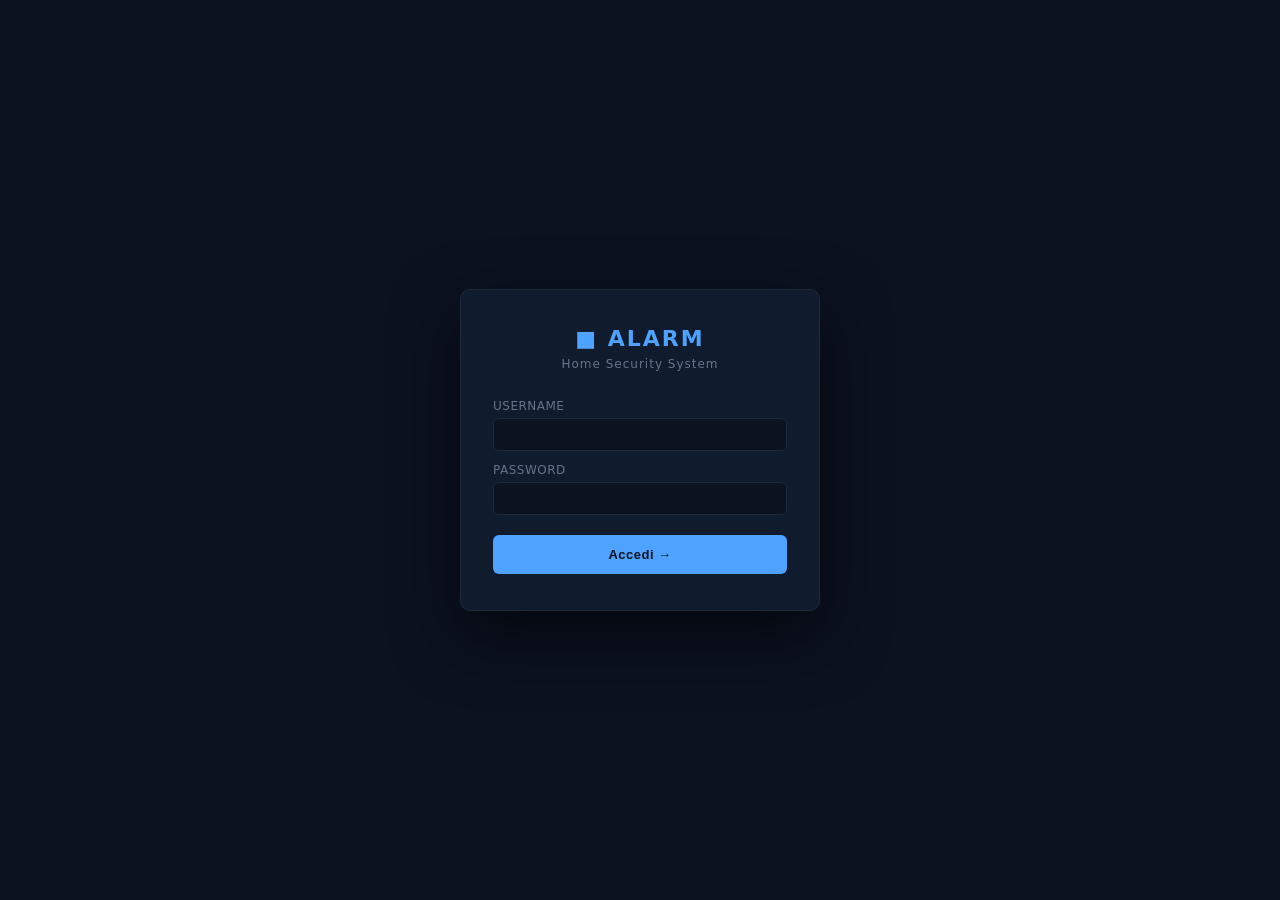
==== web/index.html @ f69ff597 "Add full project source, README, .gitignore and config templates Co-Authored-By: Claude Sonnet 4.6 <" ====
<!DOCTYPE html>
<html lang="it">
<head>
  <meta charset="UTF-8" />
  <meta name="viewport" content="width=device-width, initial-scale=1.0" />
  <title>Home Alarm System</title>
  <link rel="stylesheet" href="style.css?v=6" />
</head>
<body>

  <!-- ─── Login overlay ─────────────────────────────────────────────────────── -->
  <div id="login-overlay" class="login-overlay">
    <div class="login-box">
      <div class="login-header">
        <span class="logo">&#9632; ALARM</span>
        <p class="login-subtitle">Home Security System</p>
      </div>
      <form id="login-form" onsubmit="doLogin(event)">
        <label class="modal-label">
          Username
          <input id="login-username" class="modal-input" type="text" autocomplete="username" />
        </label>
        <label class="modal-label" style="margin-top:12px">
          Password
          <input id="login-password" class="modal-input" type="password" autocomplete="current-password" />
        </label>
        <div id="login-error" class="login-error hidden">Credenziali non valide</div>
        <button type="submit" class="btn btn-modal-add" style="width:100%;margin-top:20px;padding:12px">
          Accedi &#8594;
        </button>
      </form>
    </div>
  </div>

  <!-- ─── Main app (hidden until auth) ─────────────────────────────────────── -->
  <div id="app" class="hidden">

    <!-- Header -->
    <header>
      <div class="header-left">
        <span class="logo">&#9632; ALARM</span>
        <span class="subtitle">Home Security System</span>
      </div>
      <div class="header-center">
        <button id="btn-listening" class="btn-listening" onclick="toggleListening()">
          &#9679; In ascolto
        </button>
      </div>
      <div class="header-right">
        <span class="label">STATO</span>
        <span id="badge-mode" class="badge">DISARMED</span>
        <span id="badge-alarm" class="badge-alarm hidden">&#9888; ALLARME</span>
        <span class="header-sep">|</span>
        <span id="user-info" class="user-info"></span>
        <button class="btn-logout" onclick="doLogout()">Esci</button>
        <button class="btn-fullscreen" onclick="toggleFullscreen()" title="Schermo intero">
          <svg id="fs-icon-enter" viewBox="0 0 24 24" fill="none" stroke="currentColor" stroke-width="2" stroke-linecap="round" stroke-linejoin="round" width="16" height="16">
            <polyline points="15 3 21 3 21 9"/><polyline points="9 21 3 21 3 15"/>
            <line x1="21" y1="3" x2="14" y2="10"/><line x1="3" y1="21" x2="10" y2="14"/>
          </svg>
          <svg id="fs-icon-exit" viewBox="0 0 24 24" fill="none" stroke="currentColor" stroke-width="2" stroke-linecap="round" stroke-linejoin="round" width="16" height="16" class="hidden">
            <polyline points="4 14 10 14 10 20"/><polyline points="20 10 14 10 14 4"/>
            <line x1="10" y1="14" x2="3" y2="21"/><line x1="21" y1="3" x2="14" y2="10"/>
          </svg>
        </button>
      </div>
    </header>

    <!-- Tab navigation -->
    <nav class="tab-nav">
      <button class="tab-btn active" data-tab="dashboard" onclick="switchTab('dashboard')">Dashboard</button>
      <button class="tab-btn" data-tab="config" onclick="switchTab('config')">Configurazione</button>
      <button class="tab-btn tab-admin-only hidden" data-tab="users" onclick="switchTab('users')">Utenti</button>
    </nav>

    <!-- Bridge non autorizzato banner -->
    <div id="bridge-banner" class="unknown-banner bridge-banner hidden">
      <span>&#9888; Bridge RF non autorizzato: <code id="bridge-banner-topic"></code></span>
      <div class="unknown-banner-actions">
        <button class="btn-banner-add" onclick="addBridgeFromBanner()">+ Registra</button>
        <button class="btn-banner-dismiss" onclick="dismissBridgeBanner()">Ignora</button>
      </div>
    </div>

    <!-- Unknown device banner (shown when NOT listening) -->
    <div id="unknown-banner" class="unknown-banner hidden">
      <span>&#9888; Dispositivo non riconosciuto rilevato: <code id="unknown-banner-code"></code></span>
      <div class="unknown-banner-actions">
        <span class="unknown-banner-hint">Attiva l'ascolto per aggiungerlo</span>
        <button class="btn-banner-dismiss" onclick="dismissUnknownBanner()">Ignora</button>
      </div>
    </div>

    <!-- ─── Tab: Dashboard ───────────────────────────────────────────────────── -->
    <div id="tab-dashboard" class="tab-content">
      <main>

        <!-- Pannello sinistro: comandi + log -->
        <aside class="panel-left">

          <section class="card" id="controls-card">
            <h2>Controlli</h2>
            <div class="btn-group">
              <button class="btn btn-disarm" onclick="inviaComando('DISARM')">
                &#9632; Disattiva
              </button>
              <button class="btn btn-home" onclick="inviaComando('ARM_HOME')">
                &#8962; Arm Home
              </button>
              <button class="btn btn-away" onclick="inviaComando('ARM_AWAY')">
                &#9673; Arm Away
              </button>
            </div>
            <button class="btn btn-reset" onclick="inviaComando('RESET')">
              &#8635; Reset Allarme
            </button>
          </section>

          <section class="card">
            <h2>Log Eventi <span id="event-count" class="count">0</span></h2>
            <div class="event-log-wrap">
              <table class="event-table">
                <thead>
                  <tr>
                    <th>Ora</th>
                    <th>Dispositivo</th>
                    <th>Zona</th>
                  </tr>
                </thead>
                <tbody id="event-tbody">
                  <tr><td colspan="3" class="empty">Nessun evento</td></tr>
                </tbody>
              </table>
            </div>
          </section>

        </aside>

        <!-- Pannello destro: mappa planimetrica -->
        <section class="panel-right card">
          <h2>Planimetria</h2>
          <div id="placement-hint" class="placement-hint hidden">
            <span>&#8982; Clicca sulla mappa per posizionare il dispositivo</span>
            <button class="btn-cancel-placement" onclick="cancelPlacement()">&#10005; Annulla</button>
          </div>
          <div class="map-container" id="mappa">

            <svg id="planimetria"
                 xmlns="http://www.w3.org/2000/svg"
                 viewBox="0 0 860 520"
                 preserveAspectRatio="none"
                 style="position:absolute;top:0;left:0;width:100%;height:100%;pointer-events:none">

              <rect width="860" height="520" fill="#0a1628"/>
              <rect x="195" y="15" width="655" height="490" rx="6"
                    fill="#061608" stroke="#112611" stroke-width="1.5"/>
              <rect x="645" y="28" width="170" height="118" rx="2"
                    fill="#0e0d07" stroke="#272006" stroke-width="2"/>
              <rect x="650" y="33" width="160" height="108"
                    fill="#0b0a05" stroke="#1e1905" stroke-width="1"/>
              <rect x="643" y="82" width="10" height="32" fill="#061608"/>
              <text x="730" y="57" text-anchor="middle"
                    font-family="'Courier New',monospace" font-size="10"
                    fill="#2a2810" letter-spacing="1.5" font-weight="600">CAPANNONE</text>
              <rect x="48" y="243" width="228" height="24" rx="2" fill="#0c1720"/>
              <text x="135" y="258" text-anchor="middle"
                    font-family="'Courier New',monospace" font-size="9"
                    fill="#162a1e" letter-spacing="1">vialetto</text>
              <rect x="31" y="216" width="14" height="34" rx="2"
                    fill="#1b3252" stroke="#2a4f80" stroke-width="1"/>
              <rect x="31" y="270" width="14" height="34" rx="2"
                    fill="#1b3252" stroke="#2a4f80" stroke-width="1"/>
              <line x1="45" y1="255" x2="136" y2="242"
                    stroke="#2a4f80" stroke-width="2.5" stroke-linecap="round"/>
              <text x="370" y="42" text-anchor="middle"
                    font-family="'Courier New',monospace" font-size="10"
                    fill="#152815" letter-spacing="2" font-weight="600">G I A R D I N O</text>
              <rect x="274" y="74" width="344" height="193" fill="#0d1f3a"/>
              <rect x="274" y="273" width="157" height="203" fill="#0a1e15"/>
              <rect x="437" y="273" width="181" height="203" fill="#0e1c32"/>
              <rect x="624" y="74" width="150" height="402" fill="#131428"/>
              <rect x="268" y="68"  width="512" height="6" fill="#3a6a9a"/>
              <rect x="268" y="68"  width="6"   height="414" fill="#3a6a9a"/>
              <rect x="774" y="68"  width="6"   height="414" fill="#3a6a9a"/>
              <rect x="268" y="476" width="212" height="6" fill="#3a6a9a"/>
              <rect x="550" y="476" width="230" height="6" fill="#3a6a9a"/>
              <rect x="274" y="267" width="216" height="6" fill="#3a6a9a"/>
              <rect x="550" y="267" width="68"  height="6" fill="#3a6a9a"/>
              <rect x="431" y="273" width="6" height="59"  fill="#3a6a9a"/>
              <rect x="431" y="384" width="6" height="92"  fill="#3a6a9a"/>
              <rect x="618" y="74"  width="6" height="176" fill="#3a6a9a"/>
              <rect x="618" y="303" width="6" height="173" fill="#3a6a9a"/>
              <path d="M490,267 A60,60 0 0,1 550,267"
                    fill="none" stroke="#4a7aaa" stroke-width="1.5" stroke-dasharray="4,2"/>
              <path d="M431,332 A52,52 0 0,0 431,384"
                    fill="none" stroke="#4a7aaa" stroke-width="1.5" stroke-dasharray="4,2"/>
              <path d="M618,250 A53,53 0 0,1 618,303"
                    fill="none" stroke="#4a7aaa" stroke-width="1.5" stroke-dasharray="4,2"/>
              <path d="M480,476 A70,70 0 0,1 550,476"
                    fill="none" stroke="#4a7aaa" stroke-width="1.5" stroke-dasharray="4,2"/>
              <text x="446" y="170" text-anchor="middle"
                    font-family="'Courier New',monospace" font-size="11"
                    fill="#2d4f78" letter-spacing="1.5" font-weight="600">CAMERA DA LETTO</text>
              <text x="352" y="374" text-anchor="middle"
                    font-family="'Courier New',monospace" font-size="11"
                    fill="#1e4030" letter-spacing="1.5" font-weight="600">CUCINA</text>
              <text x="527" y="374" text-anchor="middle"
                    font-family="'Courier New',monospace" font-size="11"
                    fill="#2d4f78" letter-spacing="1.5" font-weight="600">SOGGIORNO</text>
              <text x="699" y="275" text-anchor="middle"
                    font-family="'Courier New',monospace" font-size="11"
                    fill="#2a3a60" letter-spacing="1.5" font-weight="600">CAMERETTA</text>
              <text x="22" y="512" font-family="monospace" font-size="9"
                    fill="#1e3a5f">N &#8593;</text>

            </svg>

          </div>
        </section>

      </main>
    </div>

    <!-- ─── Tab: Configurazione ──────────────────────────────────────────────── -->
    <div id="tab-config" class="tab-content hidden">
      <div class="config-page">

        <!-- Sensori -->
        <div class="card">
          <h2>Sensori e Dispositivi</h2>
          <div class="table-wrap">
            <table class="config-table">
              <thead>
                <tr>
                  <th>Codice</th>
                  <th>Nome</th>
                  <th>Tipo</th>
                  <th>Zona</th>
                  <th>Attivo</th>
                  <th>Azioni</th>
                </tr>
              </thead>
              <tbody id="config-device-tbody">
                <tr><td colspan="6" class="empty">Caricamento...</td></tr>
              </tbody>
            </table>
          </div>
        </div>

        <!-- Bridge RF -->
        <div class="card" style="margin-top:16px">
          <h2>Bridge RF</h2>
          <div class="table-wrap">
            <table class="config-table">
              <thead>
                <tr>
                  <th>Topic MQTT</th>
                  <th>Client / Label</th>
                  <th>Attivo</th>
                  <th>Azioni</th>
                </tr>
              </thead>
              <tbody id="config-bridge-tbody">
                <tr><td colspan="4" class="empty">Caricamento...</td></tr>
              </tbody>
            </table>
          </div>
          <div id="add-bridge-btn-wrap" class="hidden" style="margin-top:12px">
            <button class="btn btn-modal-add" style="font-size:13px;padding:8px 18px"
                    onclick="openBridgeModal('')">+ Aggiungi Bridge</button>
          </div>
        </div>

      </div>
    </div>

    <!-- ─── Tab: Utenti ──────────────────────────────────────────────────────── -->
    <div id="tab-users" class="tab-content hidden">
      <div class="config-page">
        <div class="card">
          <h2>Gestione Utenti</h2>
          <div class="table-wrap">
            <table class="config-table">
              <thead>
                <tr>
                  <th>Username</th>
                  <th>Livello</th>
                  <th>Accesso</th>
                  <th>Azioni</th>
                </tr>
              </thead>
              <tbody id="users-tbody">
                <tr><td colspan="4" class="empty">Caricamento...</td></tr>
              </tbody>
            </table>
          </div>

          <div class="add-section">
            <h3>Aggiungi Utente</h3>
            <div class="add-form-row">
              <label class="modal-label">
                Username
                <input id="new-user-username" class="modal-input" type="text" />
              </label>
              <label class="modal-label">
                Password
                <input id="new-user-password" class="modal-input" type="password" />
              </label>
              <label class="modal-label">
                Livello
                <select id="new-user-level" class="modal-input">
                  <option value="10">10 &mdash; Solo visualizzazione</option>
                  <option value="50">50 &mdash; Visualizzazione + Arming</option>
                  <option value="100">100 &mdash; Accesso completo</option>
                </select>
              </label>
              <button class="btn btn-modal-add add-form-btn" onclick="addUser()">Aggiungi</button>
            </div>
          </div>
        </div>
      </div>
    </div>

  </div><!-- /app -->

  <!-- Tooltip custom -->
  <div id="tooltip" class="tooltip hidden"></div>

  <!-- Device info popup (click su sensore nella mappa) -->
  <div id="device-popup" class="device-popup hidden">
    <div class="device-popup-header">
      <span class="device-popup-title" id="device-popup-name"></span>
      <button class="device-popup-close" onclick="closeDevicePopup()">&#10005;</button>
    </div>
    <div class="device-popup-rows">
      <div class="device-popup-row">
        <span class="device-popup-key">Codice</span>
        <span class="device-popup-val" id="device-popup-code"></span>
      </div>
      <div class="device-popup-row">
        <span class="device-popup-key">Tipo</span>
        <span class="device-popup-val" id="device-popup-type"></span>
      </div>
      <div class="device-popup-row">
        <span class="device-popup-key">Zona</span>
        <span class="device-popup-val" id="device-popup-zone"></span>
      </div>
      <div class="device-popup-row">
        <span class="device-popup-key">Stato</span>
        <span class="device-popup-val" id="device-popup-status"></span>
      </div>
      <div class="device-popup-row">
        <span class="device-popup-key">Ultimo rilevamento</span>
        <span class="device-popup-val" id="device-popup-last"></span>
      </div>
    </div>
  </div>

  <!-- ─── Modal: dispositivo sconosciuto ──────────────────────────────────────── -->
  <div id="modal-overlay" class="modal-overlay hidden" role="dialog" aria-modal="true">
    <div class="modal">
      <div class="modal-header">
        <span class="modal-icon">&#9888;</span>
        <h3>Nuovo dispositivo rilevato</h3>
      </div>
      <p class="modal-code">Codice RF: <code id="modal-device-code"></code></p>
      <div class="modal-body">
        <label class="modal-label">
          Nome dispositivo
          <input id="modal-name" class="modal-input" type="text"
                 placeholder="es. porta_garage" autocomplete="off" />
        </label>
        <label class="modal-label">
          Tipo
          <select id="modal-type" class="modal-input">
            <option value="door">Porta (door)</option>
            <option value="window">Finestra (window)</option>
            <option value="motion">Sensore PIR (motion)</option>
            <option value="gate">Cancello (gate)</option>
            <option value="controller">Controller</option>
          </select>
        </label>
        <label class="modal-label">
          Zona
          <select id="modal-zone" class="modal-input">
            <option value="perimeter">Perimetrale</option>
            <option value="internal">Interna</option>
          </select>
        </label>
      </div>
      <p class="modal-hint">Dopo aver compilato i campi, potrai posizionarlo sulla mappa.</p>
      <div class="modal-footer">
        <button class="btn btn-modal-ignore" onclick="ignoreUnknownDevice()">Ignora</button>
        <button class="btn btn-modal-add" onclick="proceedToPlacement()">Aggiungi dispositivo &#8594;</button>
      </div>
    </div>
  </div>

  <!-- ─── Modal: aggiunta bridge RF ─────────────────────────────────────────── -->
  <div id="bridge-modal" class="modal-overlay hidden" role="dialog" aria-modal="true">
    <div class="modal">
      <div class="modal-header">
        <span class="modal-icon" style="color:#34d399">&#9654;</span>
        <h3>Registra Bridge RF</h3>
      </div>
      <div class="modal-body">
        <label class="modal-label">
          Topic MQTT
          <input id="bridge-modal-topic" class="modal-input" type="text"
                 placeholder="home/alarm/rf/nome_bridge" autocomplete="off" />
        </label>
        <label class="modal-label">
          Client / Label
          <input id="bridge-modal-client" class="modal-input" type="text"
                 placeholder="es. Tasmota Garage" autocomplete="off" />
        </label>
      </div>
      <p class="modal-hint">Dopo aver compilato i campi, potrai posizionarlo sulla mappa.</p>
      <div class="modal-footer">
        <button class="btn btn-modal-ignore" onclick="closeBridgeModal()">Annulla</button>
        <button class="btn btn-modal-add" onclick="proceedToBridgePlacement()">Aggiungi &#8594;</button>
      </div>
    </div>
  </div>

  <!-- ─── Modal: modifica bridge RF ──────────────────────────────────────────── -->
  <div id="edit-bridge-modal" class="modal-overlay hidden" role="dialog" aria-modal="true">
    <div class="modal">
      <div class="modal-header">
        <span class="modal-icon" style="color:#34d399">&#9998;</span>
        <h3>Modifica Bridge RF</h3>
      </div>
      <p class="modal-code">Topic: <code id="edit-bridge-topic-label"></code></p>
      <div class="modal-body">
        <label class="modal-label">
          Client / Label
          <input id="edit-bridge-client" class="modal-input" type="text" />
        </label>
      </div>
      <div class="modal-footer">
        <button class="btn btn-modal-ignore" onclick="closeEditBridgeModal()">Annulla</button>
        <button class="btn btn-modal-add" onclick="saveBridgeEdit()">Salva &#8594;</button>
      </div>
    </div>
  </div>

  <!-- ─── Modal: modifica dispositivo ────────────────────────────────────────── -->
  <div id="edit-device-modal" class="modal-overlay hidden" role="dialog" aria-modal="true">
    <div class="modal">
      <div class="modal-header">
        <span class="modal-icon" style="color:var(--primary)">&#9998;</span>
        <h3>Modifica Dispositivo</h3>
      </div>
      <p class="modal-code">Codice: <code id="edit-device-code"></code></p>
      <div class="modal-body">
        <label class="modal-label">
          Nome
          <input id="edit-device-name" class="modal-input" type="text" />
        </label>
        <label class="modal-label">
          Tipo
          <select id="edit-device-type" class="modal-input">
            <option value="door">Porta (door)</option>
            <option value="window">Finestra (window)</option>
            <option value="motion">Sensore PIR (motion)</option>
            <option value="gate">Cancello (gate)</option>
            <option value="controller">Controller</option>
          </select>
        </label>
        <label class="modal-label">
          Zona
          <select id="edit-device-zone" class="modal-input">
            <option value="perimeter">Perimetrale</option>
            <option value="internal">Interna</option>
          </select>
        </label>
      </div>
      <div class="modal-footer">
        <button class="btn btn-modal-ignore" onclick="closeEditDeviceModal()">Annulla</button>
        <button class="btn btn-modal-add" onclick="saveDeviceEdit()">Salva &#8594;</button>
      </div>
    </div>
  </div>

  <!-- ─── Modal: modifica utente ──────────────────────────────────────────────── -->
  <div id="edit-user-modal" class="modal-overlay hidden" role="dialog" aria-modal="true">
    <div class="modal">
      <div class="modal-header">
        <span class="modal-icon" style="color:var(--primary)">&#9998;</span>
        <h3>Modifica Utente</h3>
      </div>
      <p class="modal-code">Utente: <code id="edit-user-name-label"></code></p>
      <div class="modal-body">
        <label class="modal-label">
          Nuova Password <span style="font-weight:400;text-transform:none">(lascia vuoto per non cambiare)</span>
          <input id="edit-user-password" class="modal-input" type="password" placeholder="••••••••" />
        </label>
        <label class="modal-label">
          Livello
          <select id="edit-user-level" class="modal-input">
            <option value="10">10 &mdash; Solo visualizzazione</option>
            <option value="50">50 &mdash; Visualizzazione + Arming</option>
            <option value="100">100 &mdash; Accesso completo</option>
          </select>
        </label>
      </div>
      <div class="modal-footer">
        <button class="btn btn-modal-ignore" onclick="closeEditUserModal()">Annulla</button>
        <button class="btn btn-modal-add" onclick="saveUserEdit()">Salva &#8594;</button>
      </div>
    </div>
  </div>

  <script src="app.js?v=6"></script>
</body>
</html>
---- web/style.css ----
/* ─── Variables ────────────────────────────────────────────────────────────── */
:root {
  --bg: #0b1220;
  --bg-card: #111b2e;
  --bg-card-hover: #162236;
  --primary: #4da3ff;
  --accent: #22c55e;
  --warning: #f59e0b;
  --danger: #ef4444;
  --text: #e2e8f0;
  --text-muted: #64748b;
  --border: #1e293b;
  --radius: 10px;
}

/* ─── Reset & base ─────────────────────────────────────────────────────────── */
*, *::before, *::after { box-sizing: border-box; margin: 0; padding: 0; }

.hidden { display: none !important; }

body {
  background: var(--bg);
  color: var(--text);
  font-family: 'Segoe UI', system-ui, sans-serif;
  font-size: 14px;
  min-height: 100vh;
  display: flex;
  flex-direction: column;
}

/* ─── Header ───────────────────────────────────────────────────────────────── */
header {
  display: flex;
  align-items: center;
  justify-content: space-between;
  padding: 14px 24px;
  background: var(--bg-card);
  border-bottom: 1px solid var(--border);
}

.header-left {
  display: flex;
  align-items: center;
  gap: 12px;
}

.logo {
  font-size: 18px;
  font-weight: 700;
  color: var(--primary);
  letter-spacing: 2px;
}

.subtitle {
  color: var(--text-muted);
  font-size: 12px;
}

.header-right {
  display: flex;
  align-items: center;
  gap: 10px;
}

.label {
  font-size: 11px;
  color: var(--text-muted);
  letter-spacing: 1px;
}

/* ─── Badges ───────────────────────────────────────────────────────────────── */
.badge {
  padding: 4px 14px;
  border-radius: 20px;
  font-size: 12px;
  font-weight: 600;
  letter-spacing: 1px;
  transition: background 0.3s, color 0.3s;
}

.badge.DISARMED  { background: #16302b; color: var(--accent); border: 1px solid var(--accent); }
.badge.ARMING    { background: #2d2600; color: var(--warning); border: 1px solid var(--warning); }
.badge.ARMED_HOME { background: #0d2040; color: var(--primary); border: 1px solid var(--primary); }
.badge.ARMED_AWAY { background: #2d1a00; color: #fb923c; border: 1px solid #fb923c; }
.badge.TRIGGERED  { background: #3b0d0d; color: var(--danger); border: 1px solid var(--danger); }

.badge-alarm {
  padding: 4px 14px;
  border-radius: 20px;
  font-size: 12px;
  font-weight: 700;
  background: var(--danger);
  color: white;
  animation: pulse-alarm 1s infinite;
}

.badge-alarm.hidden { display: none; }

@keyframes pulse-alarm {
  0%, 100% { opacity: 1; }
  50% { opacity: 0.5; }
}

/* ─── Layout ───────────────────────────────────────────────────────────────── */
main {
  display: grid;
  grid-template-columns: 340px 1fr;
  gap: 20px;
  padding: 20px 24px;
  flex: 1;
}

.panel-left {
  display: flex;
  flex-direction: column;
  gap: 16px;
}

.card {
  background: var(--bg-card);
  border: 1px solid var(--border);
  border-radius: var(--radius);
  padding: 18px;
}

.card h2 {
  font-size: 13px;
  font-weight: 600;
  color: var(--text-muted);
  text-transform: uppercase;
  letter-spacing: 1px;
  margin-bottom: 14px;
  display: flex;
  align-items: center;
  gap: 8px;
}

/* ─── Buttons ──────────────────────────────────────────────────────────────── */
.btn-group {
  display: grid;
  grid-template-columns: 1fr 1fr 1fr;
  gap: 8px;
  margin-bottom: 8px;
}

.btn {
  padding: 10px 8px;
  border: none;
  border-radius: 6px;
  font-size: 13px;
  font-weight: 600;
  cursor: pointer;
  transition: opacity 0.15s, transform 0.1s;
  letter-spacing: 0.5px;
}

.btn:hover  { opacity: 0.85; transform: translateY(-1px); }
.btn:active { transform: translateY(0); }

.btn-disarm { background: var(--accent);  color: #0a1a10; }
.btn-home   { background: var(--primary); color: #071224; }
.btn-away   { background: #fb923c;        color: #1a0a00; }
.btn-reset  { background: transparent; border: 1px solid var(--border); color: var(--text-muted); width: 100%; font-size: 12px; padding: 8px; }
.btn-reset:hover { border-color: var(--text-muted); color: var(--text); }

/* ─── Event log ────────────────────────────────────────────────────────────── */
.count {
  background: var(--border);
  color: var(--text-muted);
  padding: 2px 8px;
  border-radius: 10px;
  font-size: 11px;
}

.event-log-wrap {
  max-height: 320px;
  overflow-y: auto;
  scrollbar-width: thin;
  scrollbar-color: var(--border) transparent;
}

.event-table {
  width: 100%;
  border-collapse: collapse;
}

.event-table th {
  font-size: 11px;
  color: var(--text-muted);
  text-transform: uppercase;
  letter-spacing: 0.5px;
  padding: 6px 8px;
  text-align: left;
  border-bottom: 1px solid var(--border);
}

.event-table td {
  padding: 7px 8px;
  border-bottom: 1px solid var(--border);
  font-size: 13px;
}

.event-table tr:last-child td { border-bottom: none; }

.event-table tr.triggered td { color: var(--danger); }

.event-table .empty {
  color: var(--text-muted);
  text-align: center;
  padding: 20px;
}

/* ─── Map ──────────────────────────────────────────────────────────────────── */
.panel-right {
  display: flex;
  flex-direction: column;
}

.map-container {
  position: relative;
  width: 100%;
  aspect-ratio: 860 / 520;
  min-height: 420px;
  background-color: #0a1628;
  border-radius: 8px;
  border: 1px solid var(--border);
  overflow: hidden;
}

/* ─── Device icons on map ──────────────────────────────────────────────────── */
.device-pin {
  position: absolute;
  transform: translate(-50%, -50%);
  display: flex;
  flex-direction: column;
  align-items: center;
  gap: 4px;
  cursor: pointer;
  z-index: 10;
}

.device-icon {
  width: 36px;
  height: 36px;
  border-radius: 8px;
  display: flex;
  align-items: center;
  justify-content: center;
  border: 2px solid transparent;
  transition: all 0.3s;
}

.device-icon.door       { background: #0d2040; border-color: var(--primary); }
.device-icon.gate       { background: #0d2040; border-color: var(--primary); }
.device-icon.window     { background: #162032; border-color: #60a5fa; }
.device-icon.motion     { background: #1a1a00; border-color: var(--warning); }
.device-icon.controller { background: #1a0d40; border-color: #a78bfa; }
.device-icon.bridge     { background: #0d2a1a; border-color: #34d399; }

.device-icon svg { width: 20px; height: 20px; }

.device-label {
  font-size: 10px;
  color: var(--text-muted);
  background: rgba(11, 18, 32, 0.85);
  padding: 2px 6px;
  border-radius: 4px;
  white-space: nowrap;
  pointer-events: none;
}

/* Triggered state */
.device-pin.triggered .device-icon {
  border-color: var(--danger);
  background: #3b0d0d;
  animation: pulse-device 0.8s infinite;
}

.device-pin.triggered .device-label {
  color: var(--danger);
}

@keyframes pulse-device {
  0%, 100% { box-shadow: 0 0 0 0 rgba(239, 68, 68, 0.5); }
  50%       { box-shadow: 0 0 0 8px rgba(239, 68, 68, 0); }
}

/* ─── Tooltip ──────────────────────────────────────────────────────────────── */
.tooltip {
  position: fixed;
  background: var(--bg-card);
  border: 1px solid var(--border);
  padding: 6px 10px;
  border-radius: 6px;
  font-size: 12px;
  pointer-events: none;
  z-index: 1000;
  max-width: 200px;
}

.tooltip.hidden { display: none; }

/* ─── Placement hint banner ────────────────────────────────────────────────── */
.placement-hint {
  display: flex;
  align-items: center;
  justify-content: space-between;
  gap: 12px;
  background: #1a2a10;
  border: 1px solid var(--accent);
  border-radius: 6px;
  padding: 8px 14px;
  margin-bottom: 10px;
  font-size: 13px;
  color: var(--accent);
}

.placement-hint.hidden { display: none; }

.btn-cancel-placement {
  background: transparent;
  border: 1px solid var(--accent);
  color: var(--accent);
  border-radius: 4px;
  padding: 4px 10px;
  font-size: 12px;
  cursor: pointer;
  white-space: nowrap;
  transition: background 0.15s;
}

.btn-cancel-placement:hover { background: #16302b; }

/* ─── Map placement mode ───────────────────────────────────────────────────── */
.map-container.placement-mode { cursor: crosshair; }

.placement-ghost {
  position: absolute;
  transform: translate(-50%, -50%);
  pointer-events: none;
  z-index: 30;
  opacity: 0.75;
}

.placement-ghost.hidden { display: none; }

.placement-ghost .device-icon {
  animation: pulse-ghost 1s infinite;
}

@keyframes pulse-ghost {
  0%, 100% { box-shadow: 0 0 0 0 rgba(77, 163, 255, 0.6); }
  50%       { box-shadow: 0 0 0 10px rgba(77, 163, 255, 0); }
}

/* ─── New device highlight ─────────────────────────────────────────────────── */
.device-pin.device-new .device-icon {
  border-color: var(--accent);
  background: #0d2d1a;
  animation: pulse-new 0.6s ease-in-out 6;
}

.device-pin.device-new .device-label { color: var(--accent); }

@keyframes pulse-new {
  0%, 100% { box-shadow: 0 0 0 0 rgba(34, 197, 94, 0.6); }
  50%       { box-shadow: 0 0 0 10px rgba(34, 197, 94, 0); }
}

/* ─── Modal overlay ────────────────────────────────────────────────────────── */
.modal-overlay {
  position: fixed;
  inset: 0;
  background: rgba(5, 10, 20, 0.75);
  display: flex;
  align-items: center;
  justify-content: center;
  z-index: 200;
  backdrop-filter: blur(2px);
}

.modal-overlay.hidden { display: none; }

.modal {
  background: var(--bg-card);
  border: 1px solid var(--border);
  border-radius: var(--radius);
  padding: 24px;
  width: 380px;
  max-width: 90vw;
  box-shadow: 0 20px 60px rgba(0, 0, 0, 0.6);
}

.modal-header {
  display: flex;
  align-items: center;
  gap: 10px;
  margin-bottom: 10px;
}

.modal-icon {
  font-size: 20px;
  color: var(--warning);
}

.modal-header h3 {
  font-size: 15px;
  font-weight: 600;
  color: var(--text);
}

.modal-code {
  font-size: 12px;
  color: var(--text-muted);
  margin-bottom: 18px;
}

.modal-code code {
  background: var(--border);
  color: var(--primary);
  padding: 2px 8px;
  border-radius: 4px;
  font-family: 'Courier New', monospace;
  font-size: 13px;
  letter-spacing: 1px;
}

.modal-body {
  display: flex;
  flex-direction: column;
  gap: 12px;
  margin-bottom: 16px;
}

.modal-label {
  display: flex;
  flex-direction: column;
  gap: 5px;
  font-size: 12px;
  color: var(--text-muted);
  letter-spacing: 0.5px;
  text-transform: uppercase;
}

.modal-input {
  background: var(--bg);
  border: 1px solid var(--border);
  border-radius: 6px;
  padding: 8px 10px;
  color: var(--text);
  font-size: 13px;
  outline: none;
  transition: border-color 0.15s;
}

.modal-input:focus { border-color: var(--primary); }

.modal-input.input-error { border-color: var(--danger); }

.modal-hint {
  font-size: 11px;
  color: var(--text-muted);
  margin-bottom: 18px;
  line-height: 1.5;
}

.modal-footer {
  display: flex;
  gap: 8px;
  justify-content: flex-end;
}

.btn-modal-ignore {
  background: transparent;
  border: 1px solid var(--border);
  color: var(--text-muted);
}

.btn-modal-ignore:hover { border-color: var(--text-muted); color: var(--text); }

.btn-modal-add {
  background: var(--primary);
  color: #071224;
}

.btn-modal-add:hover { opacity: 0.85; }

/* ─── Login overlay ────────────────────────────────────────────────────────── */
.login-overlay {
  position: fixed;
  inset: 0;
  background: var(--bg);
  display: flex;
  align-items: center;
  justify-content: center;
  z-index: 500;
}

.login-box {
  background: var(--bg-card);
  border: 1px solid var(--border);
  border-radius: var(--radius);
  padding: 36px 32px;
  width: 360px;
  max-width: 92vw;
  box-shadow: 0 24px 64px rgba(0, 0, 0, 0.6);
}

.login-header {
  text-align: center;
  margin-bottom: 28px;
}

.login-header .logo {
  display: block;
  font-size: 22px;
  margin-bottom: 6px;
}

.login-subtitle {
  color: var(--text-muted);
  font-size: 12px;
  letter-spacing: 1px;
}

.login-error {
  background: #3b0d0d;
  border: 1px solid var(--danger);
  color: var(--danger);
  border-radius: 6px;
  padding: 8px 12px;
  font-size: 12px;
  margin-top: 12px;
}

/* ─── Tab navigation ───────────────────────────────────────────────────────── */
.tab-nav {
  display: flex;
  gap: 2px;
  padding: 0 24px;
  border-bottom: 1px solid var(--border);
  background: var(--bg-card);
}

.tab-btn {
  padding: 10px 20px;
  background: transparent;
  border: none;
  border-bottom: 2px solid transparent;
  color: var(--text-muted);
  font-size: 13px;
  font-weight: 500;
  cursor: pointer;
  transition: color 0.15s, border-color 0.15s;
  letter-spacing: 0.3px;
  margin-bottom: -1px;
}

.tab-btn:hover  { color: var(--text); }
.tab-btn.active { color: var(--primary); border-bottom-color: var(--primary); }

/* ─── Tab content ──────────────────────────────────────────────────────────── */
.tab-content { flex: 1; }

/* ─── Config / Users pages ─────────────────────────────────────────────────── */
.config-page {
  padding: 20px 24px;
}

.table-wrap {
  overflow-x: auto;
}

.config-table {
  width: 100%;
  border-collapse: collapse;
  font-size: 13px;
}

.config-table th {
  font-size: 11px;
  color: var(--text-muted);
  text-transform: uppercase;
  letter-spacing: 0.5px;
  padding: 8px 12px;
  text-align: left;
  border-bottom: 1px solid var(--border);
}

.config-table td {
  padding: 10px 12px;
  border-bottom: 1px solid var(--border);
  vertical-align: middle;
}

.config-table tr:last-child td { border-bottom: none; }

.action-cell {
  display: flex;
  gap: 6px;
  flex-wrap: wrap;
}

.btn-action {
  padding: 4px 10px;
  border-radius: 4px;
  font-size: 11px;
  font-weight: 600;
  cursor: pointer;
  border: 1px solid transparent;
  transition: opacity 0.15s;
  letter-spacing: 0.3px;
}
.btn-action:hover { opacity: 0.8; }

.btn-edit        { background: #0d2040; border-color: var(--primary); color: var(--primary); }
.btn-reposition  { background: #1a1a00; border-color: var(--warning); color: var(--warning); }
.btn-delete      { background: #3b0d0d; border-color: var(--danger);  color: var(--danger);  }

.code-badge {
  background: var(--border);
  color: var(--primary);
  padding: 2px 8px;
  border-radius: 4px;
  font-family: 'Courier New', monospace;
  font-size: 12px;
  letter-spacing: 1px;
}

.muted { color: var(--text-muted); }

/* ─── Add section ──────────────────────────────────────────────────────────── */
.add-section {
  margin-top: 24px;
  padding-top: 20px;
  border-top: 1px solid var(--border);
}

.add-section h3 {
  font-size: 12px;
  font-weight: 600;
  color: var(--text-muted);
  text-transform: uppercase;
  letter-spacing: 1px;
  margin-bottom: 14px;
}

.add-form-row {
  display: flex;
  gap: 12px;
  align-items: flex-end;
  flex-wrap: wrap;
}

.add-form-row .modal-label { flex: 1; min-width: 140px; }

.add-form-btn {
  align-self: flex-end;
  padding: 9px 18px;
  white-space: nowrap;
}

/* ─── Level badges ─────────────────────────────────────────────────────────── */
.level-badge {
  display: inline-block;
  padding: 2px 10px;
  border-radius: 10px;
  font-size: 11px;
  font-weight: 700;
  letter-spacing: 0.5px;
}
.level-badge.level-10  { background: #162030; color: var(--text-muted); border: 1px solid var(--border); }
.level-badge.level-50  { background: #2d2600; color: var(--warning);    border: 1px solid var(--warning); }
.level-badge.level-100 { background: #0d2d1a; color: var(--accent);     border: 1px solid var(--accent); }

.badge-you {
  font-size: 10px;
  color: var(--text-muted);
  font-style: italic;
}

/* ─── Header additions ─────────────────────────────────────────────────────── */
.header-center {
  display: flex;
  align-items: center;
}

.btn-listening {
  padding: 5px 14px;
  border-radius: 20px;
  font-size: 12px;
  font-weight: 600;
  cursor: pointer;
  border: 1px solid var(--accent);
  background: #16302b;
  color: var(--accent);
  letter-spacing: 0.5px;
  transition: background 0.2s, color 0.2s, border-color 0.2s;
}

.btn-listening.inactive {
  border-color: var(--border);
  background: transparent;
  color: var(--text-muted);
}

.btn-listening:disabled { cursor: not-allowed; opacity: 0.75; }

.header-sep { color: var(--border); font-size: 16px; }

.user-info {
  font-size: 12px;
  color: var(--text-muted);
  letter-spacing: 0.5px;
}

.btn-fullscreen {
  display: flex;
  align-items: center;
  justify-content: center;
  width: 30px;
  height: 30px;
  border-radius: 6px;
  background: transparent;
  border: 1px solid var(--border);
  color: var(--text-muted);
  cursor: pointer;
  transition: border-color 0.15s, color 0.15s;
  padding: 0;
}
.btn-fullscreen:hover { border-color: var(--text-muted); color: var(--text); }

.btn-logout {
  padding: 4px 12px;
  border-radius: 4px;
  background: transparent;
  border: 1px solid var(--border);
  color: var(--text-muted);
  font-size: 12px;
  cursor: pointer;
  transition: border-color 0.15s, color 0.15s;
}
.btn-logout:hover { border-color: var(--text-muted); color: var(--text); }

/* ─── Unknown device banner ────────────────────────────────────────────────── */
.unknown-banner {
  display: flex;
  align-items: center;
  justify-content: space-between;
  gap: 12px;
  background: #2d1a00;
  border-bottom: 1px solid var(--warning);
  padding: 10px 24px;
  font-size: 13px;
  color: var(--warning);
  flex-wrap: wrap;
}

.unknown-banner.hidden { display: none; }

.unknown-banner-actions {
  display: flex;
  align-items: center;
  gap: 12px;
}

.unknown-banner-hint {
  font-size: 11px;
  color: #a07030;
}

.btn-banner-dismiss {
  padding: 4px 12px;
  border-radius: 4px;
  background: transparent;
  border: 1px solid var(--warning);
  color: var(--warning);
  font-size: 12px;
  cursor: pointer;
  transition: background 0.15s;
}
.btn-banner-dismiss:hover { background: #3d2800; }

/* ─── Unknown bridge banner ─────────────────────────────────────────────────── */
.bridge-banner {
  background: #0d2a1a;
  border-bottom: 1px solid #34d399;
  color: #34d399;
}
.bridge-banner .btn-banner-dismiss { border-color: #34d399; color: #34d399; }
.bridge-banner .btn-banner-dismiss:hover { background: #0d3a22; }

.btn-banner-add {
  padding: 4px 12px;
  border-radius: 4px;
  background: #34d399;
  border: 1px solid #34d399;
  color: #0b1220;
  font-size: 12px;
  font-weight: 600;
  cursor: pointer;
  transition: opacity 0.15s;
}
.btn-banner-add:hover { opacity: 0.85; }

/* ─── Toggle switch ────────────────────────────────────────────────────────── */
.toggle-switch {
  position: relative;
  display: inline-block;
  width: 38px;
  height: 22px;
  cursor: pointer;
  flex-shrink: 0;
}

.toggle-switch input {
  opacity: 0;
  width: 0;
  height: 0;
}

.toggle-slider {
  position: absolute;
  inset: 0;
  background: var(--border);
  border-radius: 22px;
  transition: background 0.2s;
}

.toggle-slider::before {
  content: '';
  position: absolute;
  width: 16px;
  height: 16px;
  left: 3px;
  top: 3px;
  background: var(--text-muted);
  border-radius: 50%;
  transition: transform 0.2s, background 0.2s;
}

.toggle-switch input:checked + .toggle-slider {
  background: #16302b;
  border: 1px solid var(--accent);
}

.toggle-switch input:checked + .toggle-slider::before {
  transform: translateX(16px);
  background: var(--accent);
}

/* ─── Status labels (read-only mode) ───────────────────────────────────────── */
.status-active   { font-size: 11px; font-weight: 600; color: var(--accent); }
.status-inactive { font-size: 11px; font-weight: 600; color: var(--danger); }

/* ─── Disabled device pin on map ───────────────────────────────────────────── */
.device-pin.disabled .device-icon {
  opacity: 0.3;
  filter: grayscale(1);
}

.device-pin.disabled .device-label {
  opacity: 0.4;
}

/* ─── Device info popup ─────────────────────────────────────────────────────── */
.device-popup {
  position: fixed;
  z-index: 150;
  background: var(--bg-card);
  border: 1px solid var(--border);
  border-radius: var(--radius);
  padding: 14px 16px;
  min-width: 220px;
  max-width: 280px;
  box-shadow: 0 12px 40px rgba(0, 0, 0, 0.6);
  font-size: 12px;
}

.device-popup.hidden { display: none; }

.device-popup-header {
  display: flex;
  justify-content: space-between;
  align-items: center;
  margin-bottom: 10px;
  gap: 8px;
}

.device-popup-title {
  font-weight: 700;
  font-size: 13px;
  color: var(--text);
  white-space: nowrap;
  overflow: hidden;
  text-overflow: ellipsis;
}

.device-popup-close {
  background: none;
  border: none;
  color: var(--text-muted);
  font-size: 14px;
  cursor: pointer;
  padding: 0 2px;
  line-height: 1;
  flex-shrink: 0;
  transition: color 0.15s;
}

.device-popup-close:hover { color: var(--text); }

.device-popup-rows {
  display: flex;
  flex-direction: column;
  gap: 0;
}

.device-popup-row {
  display: flex;
  justify-content: space-between;
  align-items: center;
  gap: 12px;
  padding: 5px 0;
  border-bottom: 1px solid var(--border);
}

.device-popup-row:last-child { border-bottom: none; }

.device-popup-key {
  color: var(--text-muted);
  font-size: 11px;
  text-transform: uppercase;
  letter-spacing: 0.4px;
  white-space: nowrap;
}

.device-popup-val {
  color: var(--text);
  font-weight: 500;
  font-size: 12px;
  text-align: right;
}

.device-popup-val.popup-active   { color: var(--accent); font-weight: 700; }
.device-popup-val.popup-inactive { color: var(--danger);  font-weight: 700; }

/* ─── Responsive ───────────────────────────────────────────────────────────── */
@media (max-width: 900px) {
  main { grid-template-columns: 1fr; }
  .map-container { min-height: 300px; }
  .header-center { order: 3; width: 100%; justify-content: center; }
  .add-form-row { flex-direction: column; }
  .add-form-btn { width: 100%; }
}
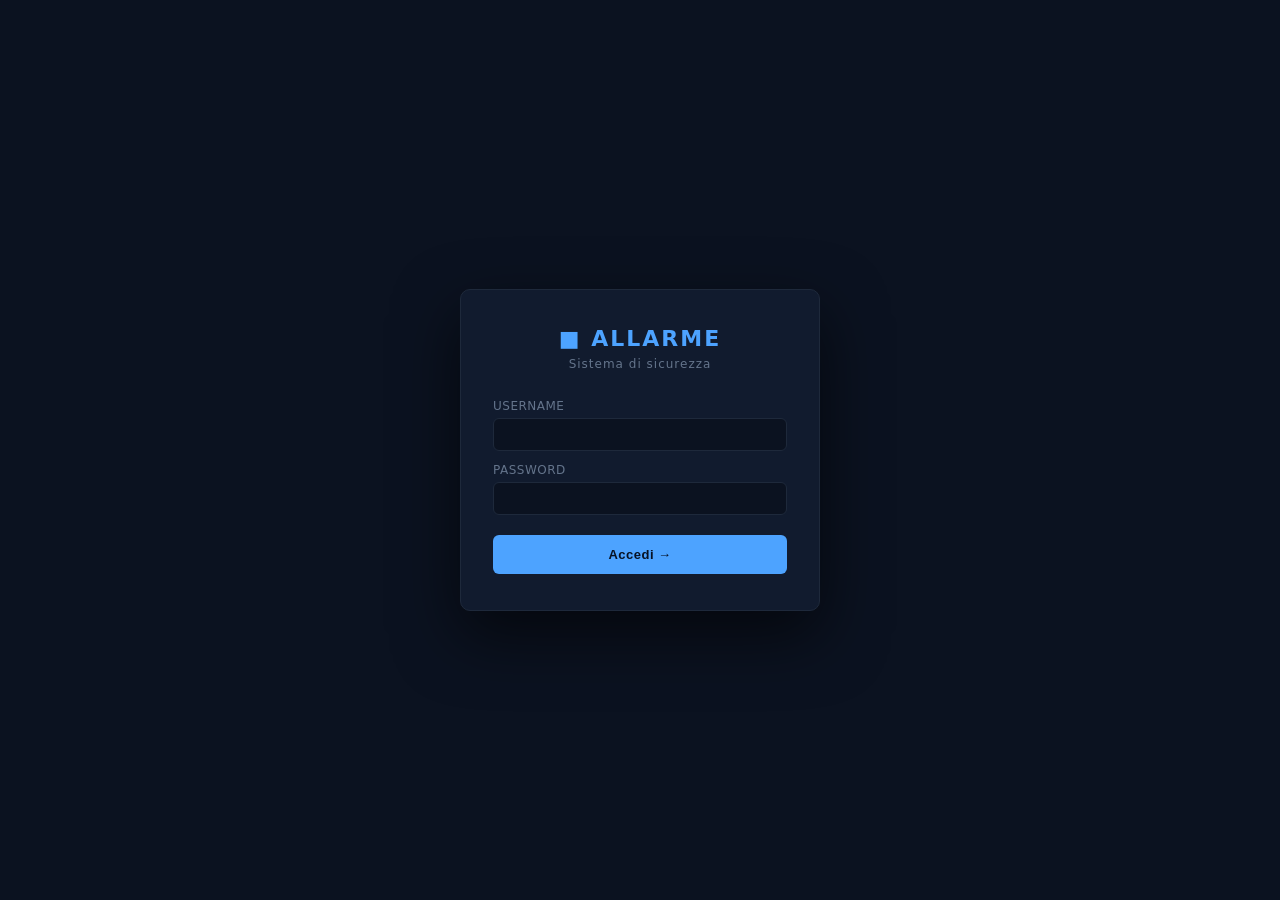
==== commit 16373c83: "Add full alarm system features including reset alarm, PIN auth, SSE, notifications, bridge managemen" ====
--- a/web/index.html
+++ b/web/index.html
@@ -4,7 +4,7 @@
   <meta charset="UTF-8" />
   <meta name="viewport" content="width=device-width, initial-scale=1.0" />
   <title>Home Alarm System</title>
-  <link rel="stylesheet" href="style.css?v=6" />
+  <link rel="stylesheet" href="style.css?v=8" />
 </head>
 <body>
 
@@ -12,8 +12,8 @@
   <div id="login-overlay" class="login-overlay">
     <div class="login-box">
       <div class="login-header">
-        <span class="logo">&#9632; ALARM</span>
-        <p class="login-subtitle">Home Security System</p>
+        <span class="logo">&#9632; ALLARME</span>
+        <p class="login-subtitle">Sistema di sicurezza </p>
       </div>
       <form id="login-form" onsubmit="doLogin(event)">
         <label class="modal-label">
@@ -38,8 +38,8 @@
     <!-- Header -->
     <header>
       <div class="header-left">
-        <span class="logo">&#9632; ALARM</span>
-        <span class="subtitle">Home Security System</span>
+        <span class="logo">&#9632; ALLARME</span>
+        <span class="subtitle">Sistema di sicurezza</span>
       </div>
       <div class="header-center">
         <button id="btn-listening" class="btn-listening" onclick="toggleListening()">
@@ -48,7 +48,7 @@
       </div>
       <div class="header-right">
         <span class="label">STATO</span>
-        <span id="badge-mode" class="badge">DISARMED</span>
+        <span id="badge-mode" class="badge">NON ARMATO</span>
         <span id="badge-alarm" class="badge-alarm hidden">&#9888; ALLARME</span>
         <span class="header-sep">|</span>
         <span id="user-info" class="user-info"></span>
@@ -105,10 +105,10 @@
                 &#9632; Disattiva
               </button>
               <button class="btn btn-home" onclick="inviaComando('ARM_HOME')">
-                &#8962; Arm Home
+                &#8962; PERIMETRALE
               </button>
               <button class="btn btn-away" onclick="inviaComando('ARM_AWAY')">
-                &#9673; Arm Away
+                &#9673; COMPLETO
               </button>
             </div>
             <button class="btn btn-reset" onclick="inviaComando('RESET')">
@@ -237,6 +237,7 @@
                   <th>Tipo</th>
                   <th>Zona</th>
                   <th>Attivo</th>
+                  <th title="Se attivo, il sensore usa il ritardo ingresso prima di far scattare l'allarme">Ingresso</th>
                   <th>Azioni</th>
                 </tr>
               </thead>
@@ -245,6 +246,119 @@
               </tbody>
             </table>
           </div>
+        </div>
+
+        <!-- Codice PIN Allarme (solo L100) -->
+        <div class="card hidden" id="pin-settings-card" style="margin-top:16px">
+          <h2>Codice PIN Allarme</h2>
+          <div class="add-form-row">
+            <label class="modal-label">
+              Nuovo PIN
+              <input id="pin-new" class="modal-input" type="password"
+                     placeholder="min. 4 cifre" maxlength="8" inputmode="numeric" pattern="[0-9]*" />
+            </label>
+            <label class="modal-label">
+              Conferma PIN
+              <input id="pin-confirm" class="modal-input" type="password"
+                     placeholder="Ripeti PIN" maxlength="8" inputmode="numeric" pattern="[0-9]*" />
+            </label>
+            <button class="btn btn-modal-add add-form-btn" onclick="saveAlarmPin()">Salva PIN</button>
+          </div>
+          <p id="pin-settings-msg" class="hidden" style="margin-top:10px;font-size:12px"></p>
+        </div>
+
+        <!-- Timer (solo L100) -->
+        <div class="card hidden" id="timers-settings-card" style="margin-top:16px">
+          <h2>Timer di sistema</h2>
+          <div class="add-form-row">
+            <label class="modal-label">
+              Ritardo armamento (sec)
+              <input id="timer-arming" class="modal-input" type="number" min="0" max="300" value="30" />
+              <span style="font-size:11px;color:var(--text-muted);margin-top:3px">Tempo di uscita prima che il sistema si armi completamente</span>
+            </label>
+            <label class="modal-label">
+              Ritardo ingresso (sec)
+              <input id="timer-entry" class="modal-input" type="number" min="0" max="300" value="30" />
+              <span style="font-size:11px;color:var(--text-muted);margin-top:3px">Tempo per disattivare dopo aver attivato un sensore (0 = immediato)</span>
+            </label>
+            <label class="modal-label">
+              Anti-spam RF (sec)
+              <input id="timer-cooldown" class="modal-input" type="number" min="0" max="60" value="2" />
+              <span style="font-size:11px;color:var(--text-muted);margin-top:3px">Intervallo minimo tra due eventi dallo stesso sensore</span>
+            </label>
+            <button class="btn btn-modal-add add-form-btn" onclick="saveTimers()">Salva Timer</button>
+          </div>
+          <p id="timers-msg" class="hidden" style="margin-top:10px;font-size:12px"></p>
+        </div>
+
+        <!-- Notifiche Email (solo L100) -->
+        <div class="card hidden" id="notifications-settings-card" style="margin-top:16px">
+          <h2>Notifiche Email</h2>
+
+          <div class="add-form-row" style="margin-bottom:14px;align-items:center">
+            <label class="modal-label" style="flex-direction:row;align-items:center;gap:10px;flex:unset">
+              <label class="toggle-switch">
+                <input type="checkbox" id="notif-enabled" />
+                <span class="toggle-slider"></span>
+              </label>
+              <span style="font-size:13px;color:var(--text)">Abilita notifiche email</span>
+            </label>
+          </div>
+
+          <div style="border-top:1px solid var(--border);padding-top:14px;margin-bottom:14px">
+            <p style="font-size:11px;color:var(--text-muted);text-transform:uppercase;letter-spacing:1px;margin-bottom:12px;font-weight:600">Configurazione SMTP</p>
+            <div class="add-form-row">
+              <label class="modal-label">
+                Host SMTP
+                <input id="notif-smtp-host" class="modal-input" type="text" placeholder="smtp.gmail.com" autocomplete="off" />
+              </label>
+              <label class="modal-label" style="max-width:110px">
+                Porta
+                <input id="notif-smtp-port" class="modal-input" type="number" value="587" min="1" max="65535" />
+              </label>
+              <label class="modal-label" style="flex-direction:row;align-items:center;gap:8px;flex:unset;margin-top:auto;padding-bottom:2px">
+                <label class="toggle-switch">
+                  <input type="checkbox" id="notif-smtp-tls" checked />
+                  <span class="toggle-slider"></span>
+                </label>
+                <span style="font-size:12px;color:var(--text-muted)">STARTTLS</span>
+              </label>
+            </div>
+            <div class="add-form-row" style="margin-top:10px">
+              <label class="modal-label">
+                Utente / Email mittente
+                <input id="notif-smtp-user" class="modal-input" type="text" placeholder="utente@example.com" autocomplete="off" />
+              </label>
+              <label class="modal-label">
+                Password
+                <input id="notif-smtp-pass" class="modal-input" type="password" placeholder="••••••••" autocomplete="new-password" />
+              </label>
+              <label class="modal-label">
+                Indirizzo mittente (From)
+                <input id="notif-smtp-from" class="modal-input" type="text" placeholder="Allarme Casa &lt;alarm@example.com&gt;" autocomplete="off" />
+              </label>
+            </div>
+          </div>
+
+          <div style="border-top:1px solid var(--border);padding-top:14px;margin-bottom:14px">
+            <p style="font-size:11px;color:var(--text-muted);text-transform:uppercase;letter-spacing:1px;margin-bottom:12px;font-weight:600">Destinatari</p>
+            <label class="modal-label">
+              Email destinatari (uno per riga, o separati da virgola)
+              <textarea id="notif-recipients" class="modal-input"
+                        rows="3"
+                        placeholder="utente1@example.com&#10;utente2@example.com"
+                        style="resize:vertical;font-family:monospace;font-size:12px"></textarea>
+            </label>
+          </div>
+
+          <div style="display:flex;gap:10px;align-items:center;flex-wrap:wrap">
+            <button class="btn btn-modal-add" onclick="saveNotifications()" style="padding:9px 20px;font-size:13px">Salva Configurazione</button>
+            <button id="btn-test-email" class="btn" onclick="sendTestEmail()"
+                    style="background:var(--border);color:var(--text);padding:9px 20px;font-size:13px">
+              Invia Email di Test
+            </button>
+          </div>
+          <p id="notif-msg" class="hidden" style="margin-top:10px;font-size:12px"></p>
         </div>
 
         <!-- Bridge RF -->
@@ -511,6 +625,38 @@
     </div>
   </div>
 
-  <script src="app.js?v=6"></script>
+  <!-- ─── Modal: PIN allarme ─────────────────────────────────────────────────── -->
+  <div id="pin-modal" class="modal-overlay hidden" role="dialog" aria-modal="true">
+    <div class="modal pin-modal-box">
+      <div class="pin-modal-header">
+        <div class="pin-modal-title-group">
+          <span class="pin-modal-icon" id="pin-modal-icon">&#128274;</span>
+          <h3 id="pin-modal-title">Inserisci codice</h3>
+        </div>
+        <button class="pin-close-btn" onclick="closePinModal()" title="Annulla">&#10005;</button>
+      </div>
+      <div class="pin-display" id="pin-display">
+        <span id="pin-dots" class="pin-dots"></span>
+      </div>
+      <div id="pin-error" class="pin-error hidden">Codice errato &mdash; riprova</div>
+      <div class="pin-keypad">
+        <button class="pin-key" onclick="pinDigit('1')">1</button>
+        <button class="pin-key" onclick="pinDigit('2')">2</button>
+        <button class="pin-key" onclick="pinDigit('3')">3</button>
+        <button class="pin-key" onclick="pinDigit('4')">4</button>
+        <button class="pin-key" onclick="pinDigit('5')">5</button>
+        <button class="pin-key" onclick="pinDigit('6')">6</button>
+        <button class="pin-key" onclick="pinDigit('7')">7</button>
+        <button class="pin-key" onclick="pinDigit('8')">8</button>
+        <button class="pin-key" onclick="pinDigit('9')">9</button>
+        <button class="pin-key pin-key-cancel" onclick="closePinModal()">&#10005;</button>
+        <button class="pin-key" onclick="pinDigit('0')">0</button>
+        <button class="pin-key pin-key-del" onclick="pinBackspace()">&#9003;</button>
+      </div>
+      <button class="pin-confirm-btn" onclick="confirmPin()">&#10003; Conferma</button>
+    </div>
+  </div>
+
+  <script src="app.js?v=10"></script>
 </body>
 </html>
--- a/web/style.css
+++ b/web/style.css
@@ -83,6 +83,12 @@
 .badge.ARMED_HOME { background: #0d2040; color: var(--primary); border: 1px solid var(--primary); }
 .badge.ARMED_AWAY { background: #2d1a00; color: #fb923c; border: 1px solid #fb923c; }
 .badge.TRIGGERED  { background: #3b0d0d; color: var(--danger); border: 1px solid var(--danger); }
+.badge.ENTERING   { background: #2d1a00; color: var(--danger); border: 1px solid var(--danger); animation: pulse-entering 1s infinite; }
+
+@keyframes pulse-entering {
+  0%, 100% { opacity: 1; }
+  50%       { opacity: 0.55; }
+}
 
 .badge-alarm {
   padding: 4px 14px;
@@ -945,6 +951,171 @@
 .device-popup-val.popup-active   { color: var(--accent); font-weight: 700; }
 .device-popup-val.popup-inactive { color: var(--danger);  font-weight: 700; }
 
+/* ─── PIN Modal ─────────────────────────────────────────────────────────────── */
+.pin-modal-box {
+  width: 380px;
+  max-width: 94vw;
+  padding: 28px 28px 24px;
+}
+
+.pin-modal-header {
+  display: flex;
+  align-items: center;
+  justify-content: space-between;
+  margin-bottom: 20px;
+}
+
+.pin-modal-title-group {
+  display: flex;
+  align-items: center;
+  gap: 12px;
+}
+
+.pin-modal-icon {
+  font-size: 26px;
+  line-height: 1;
+}
+
+.pin-modal-header h3 {
+  font-size: 18px;
+  font-weight: 700;
+  color: var(--text);
+}
+
+.pin-close-btn {
+  background: transparent;
+  border: 1px solid var(--border);
+  color: var(--text-muted);
+  width: 32px;
+  height: 32px;
+  border-radius: 6px;
+  font-size: 14px;
+  cursor: pointer;
+  display: flex;
+  align-items: center;
+  justify-content: center;
+  transition: border-color 0.15s, color 0.15s;
+  flex-shrink: 0;
+}
+.pin-close-btn:hover { border-color: var(--danger); color: var(--danger); }
+
+.pin-display {
+  height: 68px;
+  display: flex;
+  align-items: center;
+  justify-content: center;
+  background: rgba(0, 0, 0, 0.35);
+  border: 1px solid var(--border);
+  border-radius: 10px;
+  margin-bottom: 10px;
+  transition: border-color 0.2s;
+}
+
+.pin-display:has(.pin-dots:not(:empty)) {
+  border-color: var(--primary);
+}
+
+.pin-dots {
+  font-size: 30px;
+  letter-spacing: 14px;
+  color: var(--primary);
+  min-height: 1em;
+  display: block;
+  padding-left: 14px; /* compensate letter-spacing on last char */
+}
+
+.pin-error {
+  text-align: center;
+  color: var(--danger);
+  font-size: 12px;
+  min-height: 20px;
+  margin-bottom: 8px;
+}
+
+.pin-keypad {
+  display: grid;
+  grid-template-columns: repeat(3, 1fr);
+  gap: 12px;
+  margin-bottom: 14px;
+}
+
+.pin-key {
+  aspect-ratio: 1;
+  background: var(--bg-card-hover);
+  border: 1px solid var(--border);
+  border-radius: 14px;
+  color: var(--text);
+  font-size: 24px;
+  font-weight: 600;
+  cursor: pointer;
+  transition: background 0.12s, border-color 0.12s, transform 0.08s;
+  display: flex;
+  align-items: center;
+  justify-content: center;
+  user-select: none;
+  -webkit-user-select: none;
+  padding: 10px;
+}
+
+.pin-key:hover {
+  background: #1a2d4a;
+  border-color: var(--primary);
+}
+
+.pin-key:active {
+  transform: scale(0.88);
+}
+
+.pin-key-cancel {
+  color: var(--danger);
+  border-color: rgba(239, 68, 68, 0.25);
+  font-size: 18px;
+}
+.pin-key-cancel:hover {
+  background: rgba(239, 68, 68, 0.12);
+  border-color: var(--danger);
+}
+
+.pin-key-del {
+  color: var(--warning);
+  border-color: rgba(245, 158, 11, 0.25);
+  font-size: 22px;
+}
+.pin-key-del:hover {
+  background: rgba(245, 158, 11, 0.1);
+  border-color: var(--warning);
+}
+
+.pin-confirm-btn {
+  width: 100%;
+  padding: 14px;
+  background: var(--accent);
+  color: #0a1a10;
+  border: none;
+  border-radius: 10px;
+  font-size: 15px;
+  font-weight: 700;
+  cursor: pointer;
+  letter-spacing: 0.5px;
+  transition: opacity 0.15s, transform 0.1s;
+}
+.pin-confirm-btn:hover  { opacity: 0.88; }
+.pin-confirm-btn:active { transform: scale(0.98); }
+
+@keyframes pin-shake {
+  0%   { transform: translateX(0); }
+  20%  { transform: translateX(-10px); }
+  40%  { transform: translateX(10px); }
+  60%  { transform: translateX(-7px); }
+  80%  { transform: translateX(7px); }
+  100% { transform: translateX(0); }
+}
+
+.pin-shake {
+  animation: pin-shake 0.4s ease-in-out;
+  border-color: var(--danger) !important;
+}
+
 /* ─── Responsive ───────────────────────────────────────────────────────────── */
 @media (max-width: 900px) {
   main { grid-template-columns: 1fr; }
